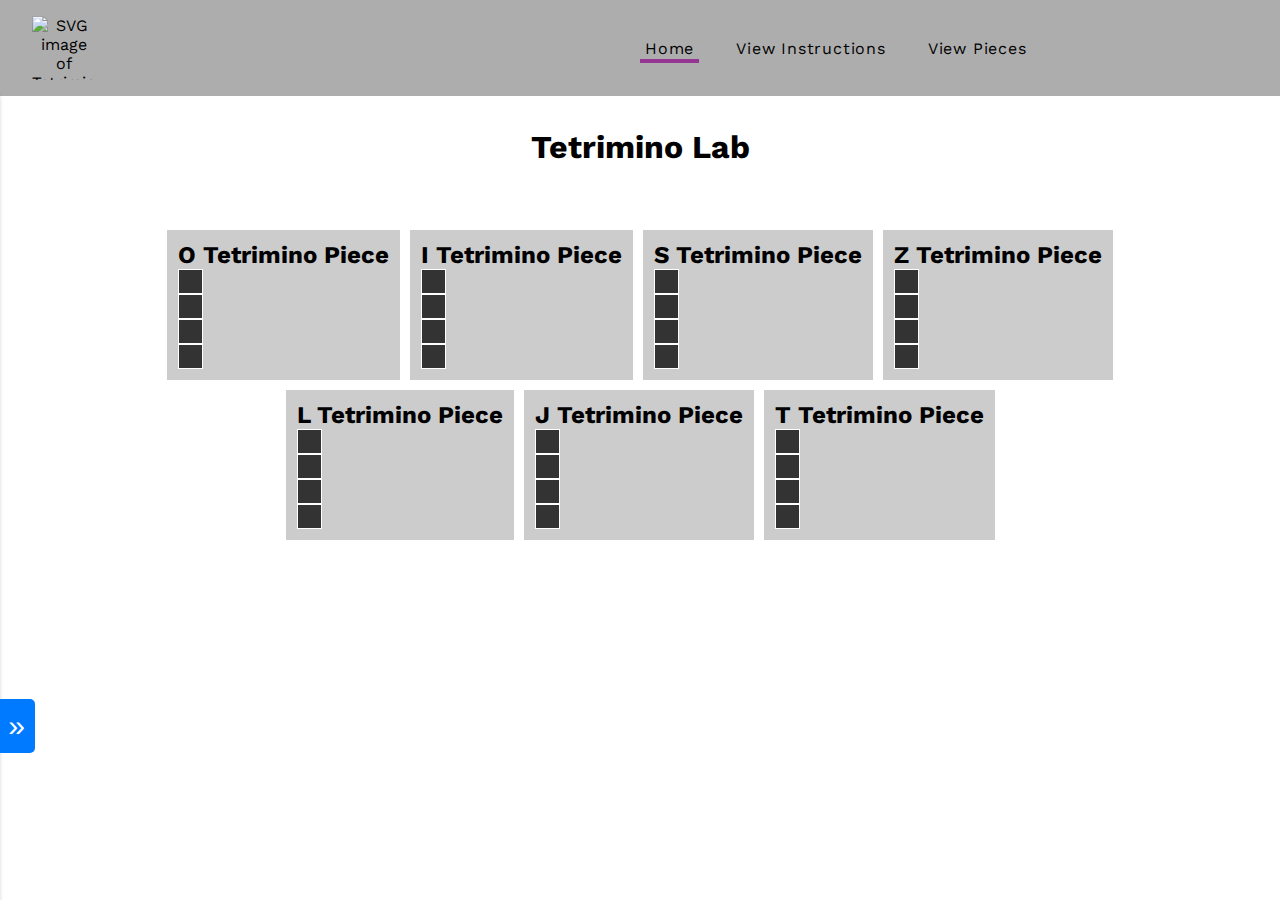
==== lesson-11/demo-code/index.html @ 5c96c326 "initial commit" ====
<!DOCTYPE html>

<html lang="en">
    <head>
        <meta charset="UTF-8">
        <meta name="viewport" content="width=device-width, initial-scale=1.0">
        <title>Tetrimino Lab</title>
        <link rel="stylesheet" href="src/css/tetris.css">
        <link rel="preconnect" href="https://fonts.googleapis.com">
        <link rel="preconnect" href="https://fonts.gstatic.com" crossorigin>

        <!-- Link to the SVG favicon -->
        <link rel="icon" href="assets/img/favicon.svg" type="image/svg+xml">

        <!-- <link rel="icon" href="favicon.ico" type="image/x-icon">
        <link rel="icon" href="favicon.png" type="image/png">
        <link rel="icon" href="favicon.svg" type="image/svg+xml"> -->

        <link rel="preconnect" href="https://fonts.googleapis.com">
        <link rel="preconnect" href="https://fonts.gstatic.com" crossorigin>
        <link href="https://fonts.googleapis.com/css2?family=Work+Sans:ital@0;1&display=swap" rel="stylesheet">


        <script src="/src/js/script.js"></script>
    </head>
    <body>
        <header>
            <img src="/assets/img/favicon.svg" alt="SVG image of Tetrimino T-Shape">
            <nav>
                <ul>
                    <li><a class="active-nav" href="/">Home</a></li>
                    <li><a href="/src/html/instructions/">View Instructions</a></li>
                    <li><a href="/src/html/pieces/">View Pieces</a></li>
                </ul>
            </nav>
        </header>
        <main>
            <h1>Tetrimino Lab</h1>
            <section id="pieces-grid">
                <article>
                    <h2>O Tetrimino Piece</h2>
                    <div id="piece-o">
                        <div class="inner-block"></div>
                        <div class="inner-block"></div>
                        <div class="inner-block"></div>
                        <div class="inner-block"></div>
                    </div>
                </article>
                <article>
                    <h2>I Tetrimino Piece</h2>
                    <div id="piece-i">
                        <div class="inner-block"></div>
                        <div class="inner-block"></div>
                        <div class="inner-block"></div>
                        <div class="inner-block"></div>
                    </div>
                </article>
                <article>
                    <h2>S Tetrimino Piece</h2>
                    <div id="piece-s">
                        <div class="inner-block"></div>
                        <div class="inner-block"></div>
                        <div class="inner-block"></div>
                        <div class="inner-block"></div>
                    </div>
                </article>
                <article>
                    <h2>Z Tetrimino Piece</h2>
                    <div id="piece-z">
                        <div class="inner-block"></div>
                        <div class="inner-block"></div>
                        <div class="inner-block"></div>
                        <div class="inner-block"></div>
                    </div>
                </article>
                <article>
                    <h2>L Tetrimino Piece</h2>
                    <div id="piece-l">
                        <div class="inner-block"></div>
                        <div class="inner-block"></div>
                        <div class="inner-block"></div>
                        <div class="inner-block"></div>
                    </div>
                </article>
                <article>
                    <h2>J Tetrimino Piece</h2>
                    <div id="piece-j">
                        <div class="inner-block"></div>
                        <div class="inner-block"></div>
                        <div class="inner-block"></div>
                        <div class="inner-block"></div>
                    </div>
                </article>
                <article>
                    <h2>T Tetrimino Piece</h2>
                    <div id="piece-t">
                        <div class="inner-block"></div>
                        <div class="inner-block"></div>
                        <div class="inner-block"></div>
                        <div class="inner-block"></div>
                    </div>
                </article>
            </section>
            <aside id="slide-aside">
                <button id="toggle-aside">&raquo;</button> <!-- Initially shows ">>" -->
                <h2>Tetrimino Color Guide</h2>
                <div id="tet-colors">
                    <ul>
                        <li>
                            <p>RED:</p>
                            <p>#EA3D1E</p>
                            <div class="color-preview"></div>
                        </li>
                        <li>
                            <p>ORANGE:</p>
                            <p>#F69230</p>
                            <div class="color-preview"></div>
                        </li>
                        <li>
                            <p>YELLOW:</p>
                            <p>##FEF94C</p>
                            <div class="color-preview"></div>
                        </li>
                        <li>
                            <p>GREEN:</p>
                            <p>#79AF3D</p>
                            <div class="color-preview"></div>
                        </li>
                        <li>
                            <p>BLUE:</p>
                            <p>#51E2FC</p>
                            <div class="color-preview"></div>
                        </li>
                        <li>
                            <p>PURPLE:</p>
                            <p>#953693</p>
                            <div class="color-preview"></div>
                        </li>
                        <li>
                            <p>PINK:</p>
                            <p>#F16EB9</p>
                            <div class="color-preview"></div>
                        </li>
                    </ul>
                </div>
            </aside>
        </main>
    </body>
</html>
---- lesson-11/demo-code/src/css/tetris.css ----
* {
    box-sizing: border-box;
    padding: 0;
    margin: 0;
}

body {
    display: flex;
    flex-direction: column;
    justify-content: center;
    text-align: center;
    text-justify:newspaper;
    font-family: 'Work Sans', sans-serif;
    padding-bottom: 6rem;
}

mark {
    background-color: gold;
  }

main {
    display: flex;
    justify-content: center;
    flex-direction: column;
    text-align: center;
    align-items: center;
}

/* Task Box Start */
.task-box {
    display: flex;
    flex-direction: row;
    text-align: left;
    margin: 0 4rem;
    justify-content: space-evenly;
}

.task-box:nth-child(odd) {
    background-color: #ccc;
}

.task-box:nth-child(even) {
    background-color: #e6e6e6
}

.task-box * {
    margin: 1rem;
}

.task-box h2 {
    flex-basis: 25%;
    text-align: center;
}

.task-box p {
    flex-basis: 75%;
}

.task-box:last-child {
    display: flex;
    flex-direction: column;
    text-align: center;
}

/* Task Box End */

main > * {
    margin: 2rem;
}

a {
    text-decoration: none;
}

.inner-block {
    background-color: #333;
    height: 30px;
    width: 30px;
    border: 1px white solid;
}

header {
    padding: 1rem 2rem;
    display: flex;
    flex-direction: row;
    justify-content: space-between;
    align-items: center;
    background-color: #adadad;
}

header a {
    display: block;
    border: none;
    box-sizing: border-box;
    padding: 5px;
    color: black;
    text-wrap: nowrap;
    letter-spacing: 0.05em;
    /* rem versus pixel */
}

.active-nav {
    border-bottom: 4px solid #953693;
    padding-bottom: calc(5px - 4px);
}

header a:hover {
    border-bottom: 4px solid #51E2FC;
    padding-bottom: calc(5px - 4px);
}

header img {
    width: 4rem;
    height: 4rem;
}

nav {
    width: 50%;
}

nav ul {
    display: flex;
    flex-direction: row;
    list-style: none;
    gap: 2rem;
    align-items: flex-end;
}

/* Pieces grid styling */



#pieces-grid {
    display: flex;
    flex-wrap: wrap;
    justify-content: center;
    gap: 10px;
    width: 75%;
} 

article {
    flex-basis: 1 1 auto;
    padding: 10px;
    border: 1px solid #ccc;
    text-align: center;
    display: flex;
    flex-direction: column;
    justify-content: center;
    background-color: #ccc;
}

.inner-block {
    width: 25px;
    height: 25px;
}

aside {
    position: fixed;
    margin:0;
    top: 96px;
    left: -300px; /* Initially hidden off-screen */
    width: 300px;
    height: 100%;
    background-color: rgba(0, 0, 0, 0.9);
    box-shadow: -2px 0 5px rgba(0, 0, 0, 0.4);
    transition: left 0.3s ease; /* Smooth slide-in effect */
    padding: 3rem 1rem;
    z-index: 1000; /* Ensures it stays above other content */
    color: white;
    font-family: "Work Sans", sans-serif;
}

.active {
    left: 0; /* Slides the aside into view */
}

/* Styling for the toggle button */
#toggle-aside {
    position: absolute;
    top: 70%;
    right: -35px; /* Places the button outside the aside */
    transform: translateY(-50%); /* Vertically centers the button */
    padding: 10px;
    background-color: #007BFF;
    color: white;
    border: none;
    border-radius: 0px 5px 5px 0px; /* Rounded corners on the left */
    cursor: pointer;
    z-index: 1001; /* Ensures the button is on top */
    font-size: 30px;
}

#toggle-aside:hover {
    background-color: rgba(149, 54, 147, 0.98);
}

/* Styling the button when the aside is active */
aside.active #toggle-aside {
    border-radius: 5px 0 0 5px; /* Rounded corners on the left */
    right: 0px; /* Adjust this value to suit the button size */
    background-color: white;
    color:rgba(149, 54, 147, 0.98);
}

aside.active #toggle-aside:hover {
    color: #007BFF;
}

/* aside p, article {
    font-family: sans-serif;
} */
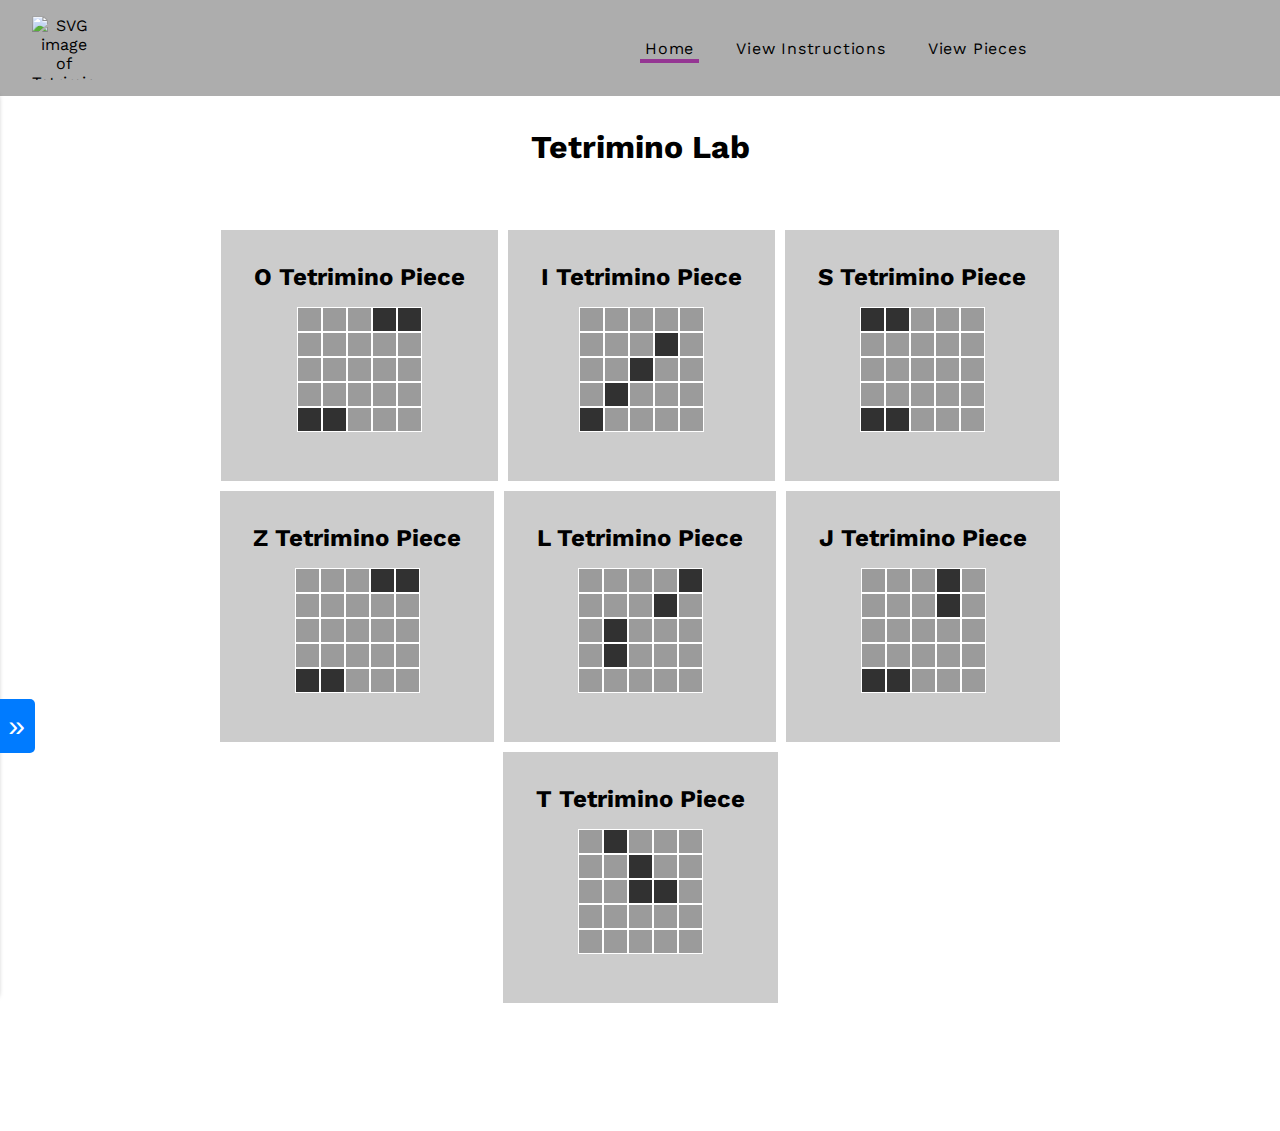
==== commit 1366b376: "second initial commit with updated demo-code code" ====
--- a/lesson-11/demo-code/index.html
+++ b/lesson-11/demo-code/index.html
@@ -39,65 +39,282 @@
             <section id="pieces-grid">
                 <article>
                     <h2>O Tetrimino Piece</h2>
-                    <div id="piece-o">
-                        <div class="inner-block"></div>
-                        <div class="inner-block"></div>
-                        <div class="inner-block"></div>
-                        <div class="inner-block"></div>
+                    <div id="piece-o" class="board">
+                        <div class="tet-group">
+                            <div class="inner-block"></div>
+                            <div class="inner-block"></div>
+                            <div class="inner-block"></div>
+                            <div class="inner-block tet-piece"></div>
+                            <div class="inner-block tet-piece"></div>
+                        </div>
+                        <div class="tet-group">
+                            <div class="inner-block"></div>
+                            <div class="inner-block"></div>
+                            <div class="inner-block"></div>
+                            <div class="inner-block"></div>
+                            <div class="inner-block"></div>
+                        </div>
+                        <div class="tet-group">
+                            <div class="inner-block"></div>
+                            <div class="inner-block"></div>
+                            <div class="inner-block"></div>
+                            <div class="inner-block"></div>
+                            <div class="inner-block"></div>
+                        </div>
+                        <div class="tet-group">
+                            <div class="inner-block"></div>
+                            <div class="inner-block"></div>
+                            <div class="inner-block"></div>
+                            <div class="inner-block"></div>
+                            <div class="inner-block"></div>
+                        </div>
+                        <div class="tet-group">
+                            <div class="inner-block tet-piece"></div>
+                            <div class="inner-block tet-piece"></div>
+                            <div class="inner-block"></div>
+                            <div class="inner-block"></div>
+                            <div class="inner-block"></div>
+                        </div>
                     </div>
                 </article>
                 <article>
                     <h2>I Tetrimino Piece</h2>
-                    <div id="piece-i">
-                        <div class="inner-block"></div>
-                        <div class="inner-block"></div>
-                        <div class="inner-block"></div>
-                        <div class="inner-block"></div>
+                    <div id="piece-i" class="board change">
+                        <div class="tet-group">
+                            <div class="inner-block"></div>
+                            <div class="inner-block"></div>
+                            <div class="inner-block"></div>
+                            <div class="inner-block"></div>
+                            <div class="inner-block"></div>
+                        </div>
+                        <div class="tet-group">
+                            <div class="inner-block"></div>
+                            <div class="inner-block"></div>
+                            <div class="inner-block"></div>
+                            <div class="inner-block tet-piece"></div>
+                            <div class="inner-block"></div>
+                        </div>
+                        <div class="tet-group">
+                            <div class="inner-block"></div>
+                            <div class="inner-block"></div>
+                            <div class="inner-block tet-piece"></div>
+                            <div class="inner-block"></div>
+                            <div class="inner-block"></div>
+                        </div>
+                        <div class="tet-group">
+                            <div class="inner-block"></div>
+                            <div class="inner-block tet-piece"></div>
+                            <div class="inner-block"></div>
+                            <div class="inner-block"></div>
+                            <div class="inner-block"></div>
+                        </div>
+                        <div class="tet-group">
+                            <div class="inner-block tet-piece"></div>
+                            <div class="inner-block"></div>
+                            <div class="inner-block"></div>
+                            <div class="inner-block"></div>
+                            <div class="inner-block"></div>
+                        </div>
                     </div>
                 </article>
                 <article>
                     <h2>S Tetrimino Piece</h2>
-                    <div id="piece-s">
-                        <div class="inner-block"></div>
-                        <div class="inner-block"></div>
-                        <div class="inner-block"></div>
-                        <div class="inner-block"></div>
+                    <div id="piece-s" class="board">
+                        <div class="tet-group">
+                            <div class="inner-block tet-piece"></div>
+                            <div class="inner-block tet-piece"></div>
+                            <div class="inner-block"></div>
+                            <div class="inner-block"></div>
+                            <div class="inner-block"></div>
+                        </div>
+                        <div class="tet-group">
+                            <div class="inner-block"></div>
+                            <div class="inner-block"></div>
+                            <div class="inner-block"></div>
+                            <div class="inner-block"></div>
+                            <div class="inner-block"></div>
+                        </div>
+                        <div class="tet-group">
+                            <div class="inner-block"></div>
+                            <div class="inner-block"></div>
+                            <div class="inner-block"></div>
+                            <div class="inner-block"></div>
+                            <div class="inner-block"></div>
+                        </div>
+                        <div class="tet-group">
+                            <div class="inner-block"></div>
+                            <div class="inner-block"></div>
+                            <div class="inner-block"></div>
+                            <div class="inner-block"></div>
+                            <div class="inner-block"></div>
+                        </div>
+                        <div class="tet-group">
+                            <div class="inner-block tet-piece"></div>
+                            <div class="inner-block tet-piece"></div>
+                            <div class="inner-block"></div>
+                            <div class="inner-block"></div>
+                            <div class="inner-block"></div>
+                        </div>
                     </div>
                 </article>
                 <article>
                     <h2>Z Tetrimino Piece</h2>
-                    <div id="piece-z">
-                        <div class="inner-block"></div>
-                        <div class="inner-block"></div>
-                        <div class="inner-block"></div>
-                        <div class="inner-block"></div>
+                    <div id="piece-z" class="board change">
+                        <div class="tet-group">
+                            <div class="inner-block"></div>
+                            <div class="inner-block"></div>
+                            <div class="inner-block"></div>
+                            <div class="inner-block tet-piece"></div>
+                            <div class="inner-block tet-piece"></div>
+                        </div>
+                        <div class="tet-group">
+                            <div class="inner-block"></div>
+                            <div class="inner-block"></div>
+                            <div class="inner-block"></div>
+                            <div class="inner-block"></div>
+                            <div class="inner-block"></div>
+                        </div>
+                        <div class="tet-group">
+                            <div class="inner-block"></div>
+                            <div class="inner-block"></div>
+                            <div class="inner-block"></div>
+                            <div class="inner-block"></div>
+                            <div class="inner-block"></div>
+                        </div>
+                        <div class="tet-group">
+                            <div class="inner-block"></div>
+                            <div class="inner-block"></div>
+                            <div class="inner-block"></div>
+                            <div class="inner-block"></div>
+                            <div class="inner-block"></div>
+                        </div>
+                        <div class="tet-group">
+                            <div class="inner-block tet-piece"></div>
+                            <div class="inner-block tet-piece"></div>
+                            <div class="inner-block"></div>
+                            <div class="inner-block"></div>
+                            <div class="inner-block"></div>
+                        </div>
                     </div>
                 </article>
                 <article>
                     <h2>L Tetrimino Piece</h2>
-                    <div id="piece-l">
-                        <div class="inner-block"></div>
-                        <div class="inner-block"></div>
-                        <div class="inner-block"></div>
-                        <div class="inner-block"></div>
+                    <div id="piece-l" class="board">
+                        <div class="tet-group">
+                            <div class="inner-block"></div>
+                            <div class="inner-block"></div>
+                            <div class="inner-block"></div>
+                            <div class="inner-block"></div>
+                            <div class="inner-block tet-piece"></div>
+                        </div>
+                        <div class="tet-group">
+                            <div class="inner-block"></div>
+                            <div class="inner-block"></div>
+                            <div class="inner-block"></div>
+                            <div class="inner-block tet-piece"></div>
+                            <div class="inner-block"></div>
+                        </div>
+                        <div class="tet-group">
+                            <div class="inner-block"></div>
+                            <div class="inner-block tet-piece"></div>
+                            <div class="inner-block"></div>
+                            <div class="inner-block"></div>
+                            <div class="inner-block"></div>
+                        </div>
+                        <div class="tet-group">
+                            <div class="inner-block"></div>
+                            <div class="inner-block tet-piece"></div>
+                            <div class="inner-block"></div>
+                            <div class="inner-block"></div>
+                            <div class="inner-block"></div>
+                        </div>
+                        <div class="tet-group">
+                            <div class="inner-block"></div>
+                            <div class="inner-block"></div>
+                            <div class="inner-block"></div>
+                            <div class="inner-block"></div>
+                            <div class="inner-block"></div>
+                        </div>
                     </div>
                 </article>
                 <article>
                     <h2>J Tetrimino Piece</h2>
-                    <div id="piece-j">
-                        <div class="inner-block"></div>
-                        <div class="inner-block"></div>
-                        <div class="inner-block"></div>
-                        <div class="inner-block"></div>
+                    <div id="piece-j" class="board change">
+                        <div class="tet-group">
+                            <div class="inner-block"></div>
+                            <div class="inner-block"></div>
+                            <div class="inner-block"></div>
+                            <div class="inner-block tet-piece"></div>
+                            <div class="inner-block"></div>
+                        </div>
+                        <div class="tet-group">
+                            <div class="inner-block"></div>
+                            <div class="inner-block"></div>
+                            <div class="inner-block"></div>
+                            <div class="inner-block tet-piece"></div>
+                            <div class="inner-block"></div>
+                        </div>
+                        <div class="tet-group">
+                            <div class="inner-block"></div>
+                            <div class="inner-block"></div>
+                            <div class="inner-block"></div>
+                            <div class="inner-block"></div>
+                            <div class="inner-block"></div>
+                        </div>
+                        <div class="tet-group">
+                            <div class="inner-block"></div>
+                            <div class="inner-block"></div>
+                            <div class="inner-block"></div>
+                            <div class="inner-block"></div>
+                            <div class="inner-block"></div>
+                        </div>
+                        <div class="tet-group">
+                            <div class="inner-block tet-piece"></div>
+                            <div class="inner-block tet-piece"></div>
+                            <div class="inner-block"></div>
+                            <div class="inner-block"></div>
+                            <div class="inner-block"></div>
+                        </div>
                     </div>
                 </article>
                 <article>
                     <h2>T Tetrimino Piece</h2>
-                    <div id="piece-t">
-                        <div class="inner-block"></div>
-                        <div class="inner-block"></div>
-                        <div class="inner-block"></div>
-                        <div class="inner-block"></div>
+                    <div id="piece-t" class="board">
+                        <div class="tet-group">
+                            <div class="inner-block"></div>
+                            <div class="inner-block tet-piece"></div>
+                            <div class="inner-block"></div>
+                            <div class="inner-block"></div>
+                            <div class="inner-block"></div>
+                        </div>
+                        <div class="tet-group">
+                            <div class="inner-block"></div>
+                            <div class="inner-block"></div>
+                            <div class="inner-block tet-piece"></div>
+                            <div class="inner-block"></div>
+                            <div class="inner-block"></div>
+                        </div>
+                        <div class="tet-group">
+                            <div class="inner-block"></div>
+                            <div class="inner-block"></div>
+                            <div class="inner-block tet-piece"></div>
+                            <div class="inner-block tet-piece"></div>
+                            <div class="inner-block"></div>
+                        </div>
+                        <div class="tet-group">
+                            <div class="inner-block"></div>
+                            <div class="inner-block"></div>
+                            <div class="inner-block"></div>
+                            <div class="inner-block"></div>
+                            <div class="inner-block"></div>
+                        </div>
+                        <div class="tet-group">
+                            <div class="inner-block"></div>
+                            <div class="inner-block"></div>
+                            <div class="inner-block"></div>
+                            <div class="inner-block"></div>
+                            <div class="inner-block"></div>
+                        </div>
                     </div>
                 </article>
             </section>
--- a/lesson-11/demo-code/src/css/tetris.css
+++ b/lesson-11/demo-code/src/css/tetris.css
@@ -70,13 +70,6 @@
 
 a {
     text-decoration: none;
-}
-
-.inner-block {
-    background-color: #333;
-    height: 30px;
-    width: 30px;
-    border: 1px white solid;
 }
 
 header {
@@ -126,33 +119,6 @@
     align-items: flex-end;
 }
 
-/* Pieces grid styling */
-
-
-
-#pieces-grid {
-    display: flex;
-    flex-wrap: wrap;
-    justify-content: center;
-    gap: 10px;
-    width: 75%;
-} 
-
-article {
-    flex-basis: 1 1 auto;
-    padding: 10px;
-    border: 1px solid #ccc;
-    text-align: center;
-    display: flex;
-    flex-direction: column;
-    justify-content: center;
-    background-color: #ccc;
-}
-
-.inner-block {
-    width: 25px;
-    height: 25px;
-}
 
 aside {
     position: fixed;
@@ -206,6 +172,64 @@
     color: #007BFF;
 }
 
-/* aside p, article {
-    font-family: sans-serif;
-} */+
+
+/* Pieces grid styling */
+
+
+
+#pieces-grid {
+    display: flex;
+    flex-wrap: wrap;
+    justify-content: center;
+    gap: 10px;
+    width: 75%;
+} 
+
+article {
+    flex-basis: 1 1 auto;
+    padding: 2rem;
+    border: 1px solid #ccc;
+    text-align: center;
+    display: flex;
+    flex-direction: column;
+    justify-content: flex-start;
+    background-color: #ccc;
+}
+
+
+
+.inner-block {
+    background-color: #9b9b9b;
+    width: 25px;
+    height: 25px;
+    border: 1px white solid;
+}
+
+.board {
+    display: flex;
+    margin: 1rem;
+    flex-wrap: wrap;
+}
+
+.board:nth-of-type(odd) {
+    flex-direction: column;
+    justify-content: center;
+    align-items: center;
+}
+
+.board:nth-of-type(even) {
+    flex-direction: row;
+    align-items: center;
+    justify-content: center;
+}
+
+.tet-group {
+    display: flex;
+    flex-direction: row;
+}
+
+.tet-piece {
+    background-color: #313131;
+    border: 1px white solid;
+}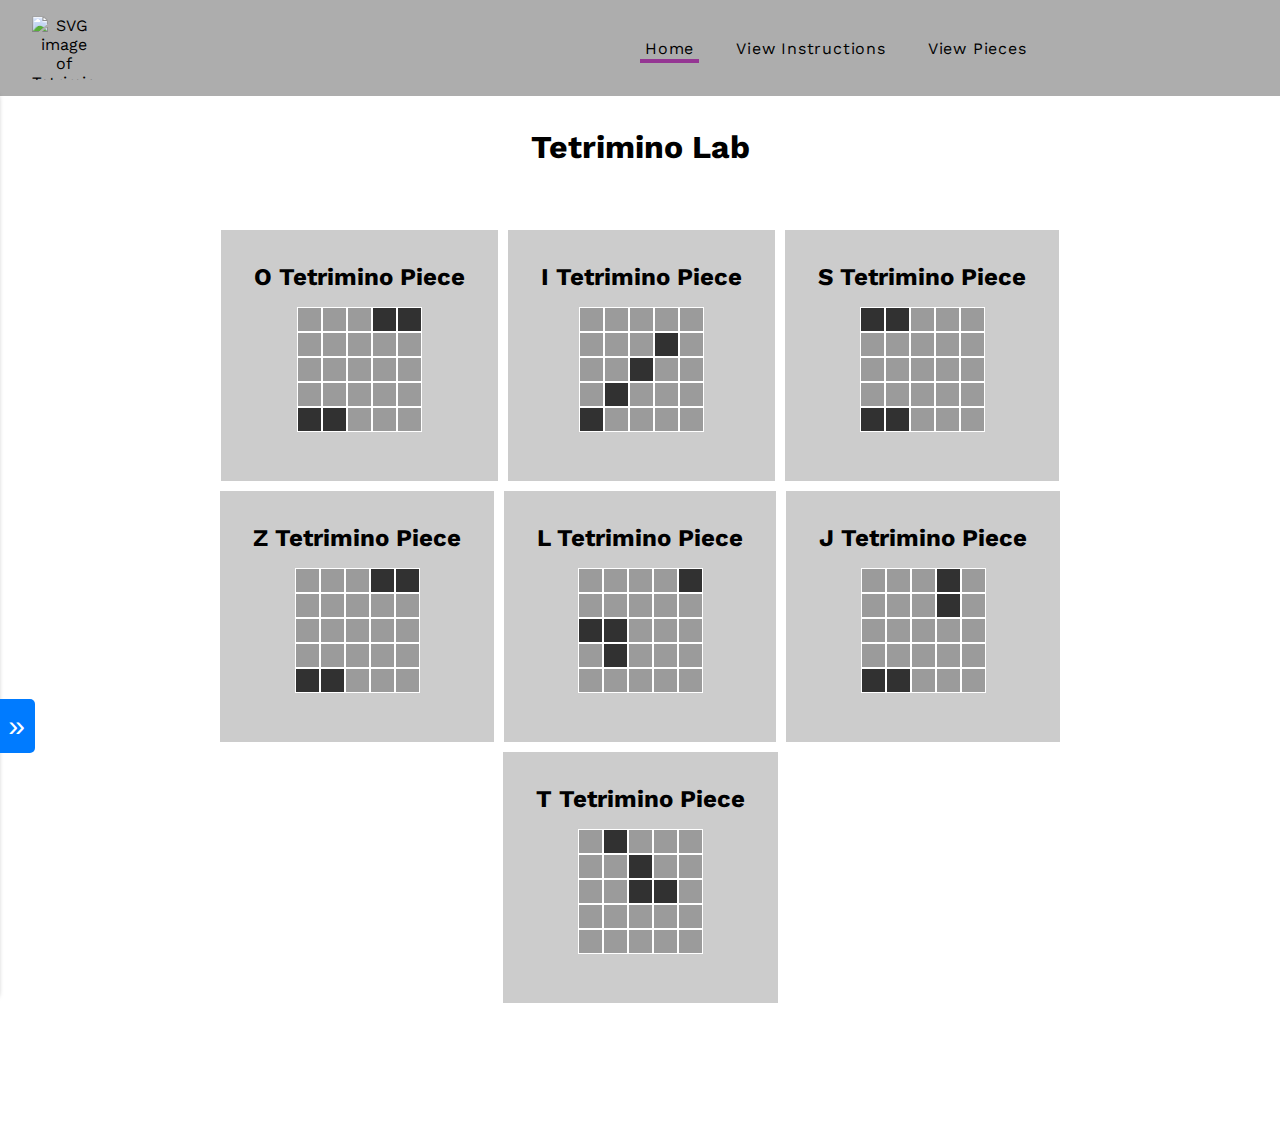
==== commit daa73f59: "Jess fixing classes" ====
--- a/lesson-11/demo-code/index.html
+++ b/lesson-11/demo-code/index.html
@@ -28,7 +28,7 @@
             <img src="/assets/img/favicon.svg" alt="SVG image of Tetrimino T-Shape">
             <nav>
                 <ul>
-                    <li><a class="active-nav" href="/">Home</a></li>
+                    <li><a class="active-nav" href="/index.html">Home</a></li>
                     <li><a href="/src/html/instructions/">View Instructions</a></li>
                     <li><a href="/src/html/pieces/">View Pieces</a></li>
                 </ul>
@@ -211,11 +211,11 @@
                             <div class="inner-block"></div>
                             <div class="inner-block"></div>
                             <div class="inner-block"></div>
-                            <div class="inner-block tet-piece"></div>
-                            <div class="inner-block"></div>
-                        </div>
-                        <div class="tet-group">
-                            <div class="inner-block"></div>
+                            <div class="inner-block"></div>
+                            <div class="inner-block"></div>
+                        </div>
+                        <div class="tet-group">
+                            <div class="inner-block tet-piece"></div>
                             <div class="inner-block tet-piece"></div>
                             <div class="inner-block"></div>
                             <div class="inner-block"></div>
